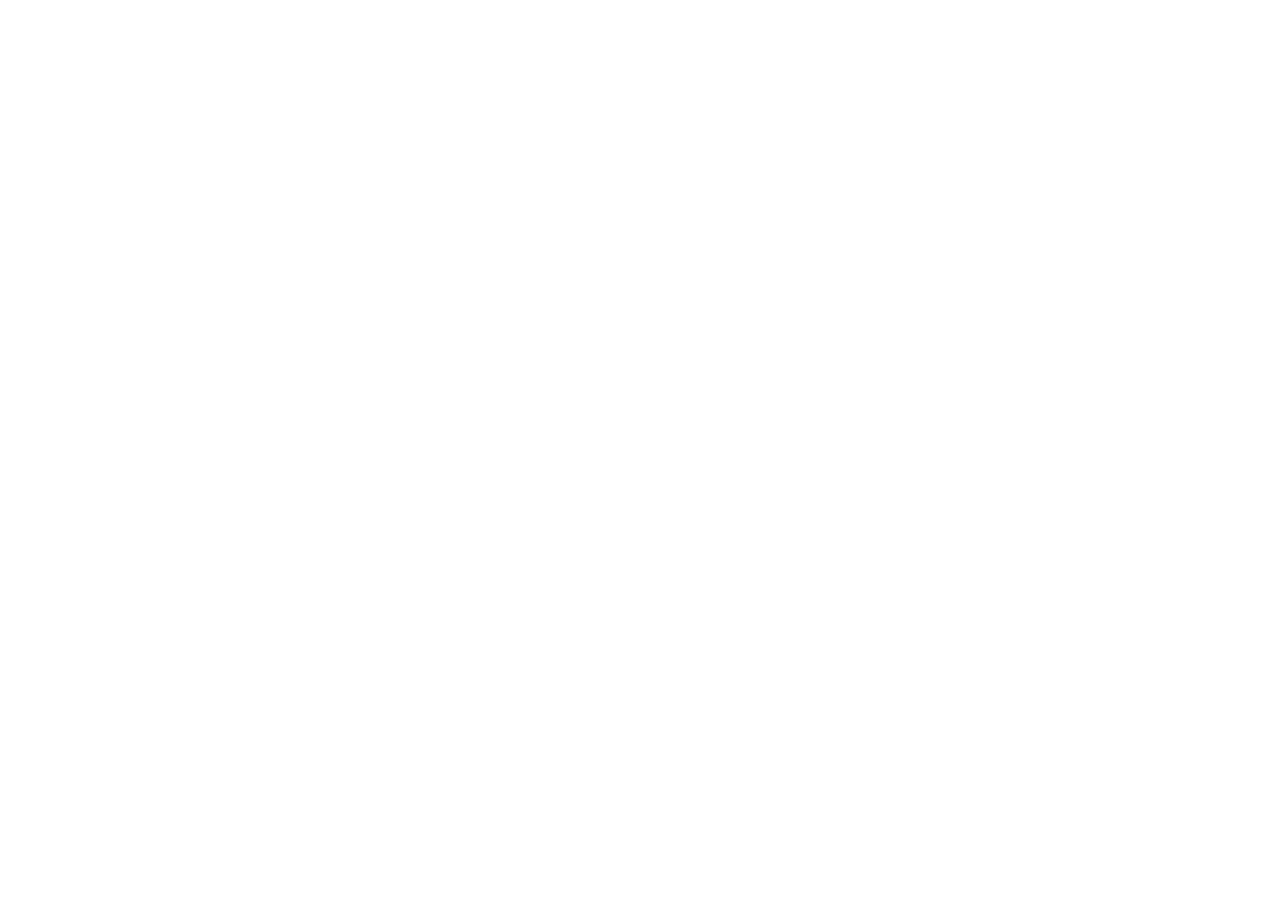
==== index.html @ 7cc50941 "HTML skeleton and Bootstrap links" ====
<!DOCTYPE html>
<html lang="en">
<head>
  <meta charset="UTF-8">
  <meta name="description" title="">
  <meta http-equiv="X-UA-Compatible" content="IE=edge">
  <meta name="viewport" content="width=device-width, initial-scale=1.0">
  <link href="https://cdn.jsdelivr.net/npm/bootstrap@5.0.0-beta2/dist/css/bootstrap.min.css" rel="stylesheet"
    integrity="sha384-BmbxuPwQa2lc/FVzBcNJ7UAyJxM6wuqIj61tLrc4wSX0szH/Ev+nYRRuWlolflfl" crossorigin="anonymous">
    <script src="https://cdn.jsdelivr.net/npm/bootstrap@5.0.0-beta2/dist/js/bootstrap.bundle.min.js"
      integrity="sha384-b5kHyXgcpbZJO/tY9Ul7kGkf1S0CWuKcCD38l8YkeH8z8QjE0GmW1gYU5S9FOnJ0" crossorigin="anonymous"></script>
  <link rel="stylesheet" href="/src/style.css">
  <title>Document</title>
</head>
<body>
  
</body>
</html>
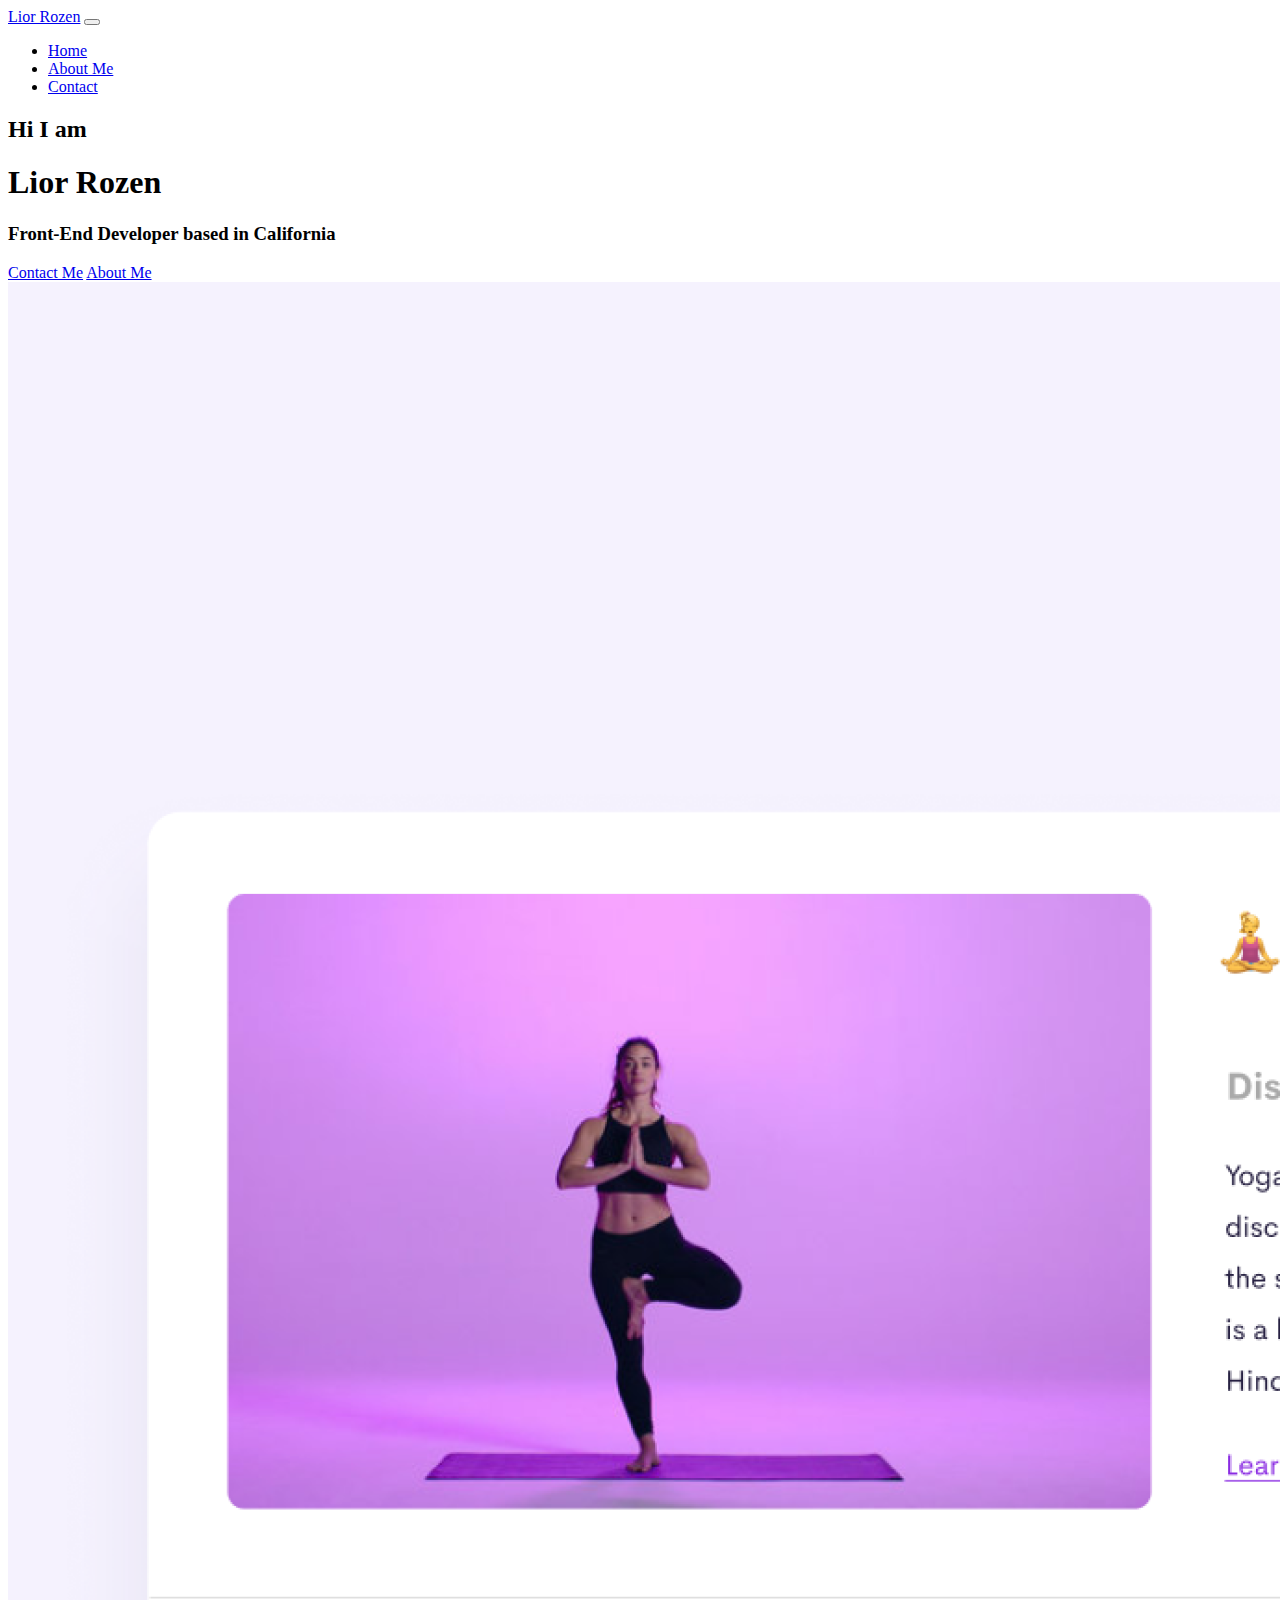
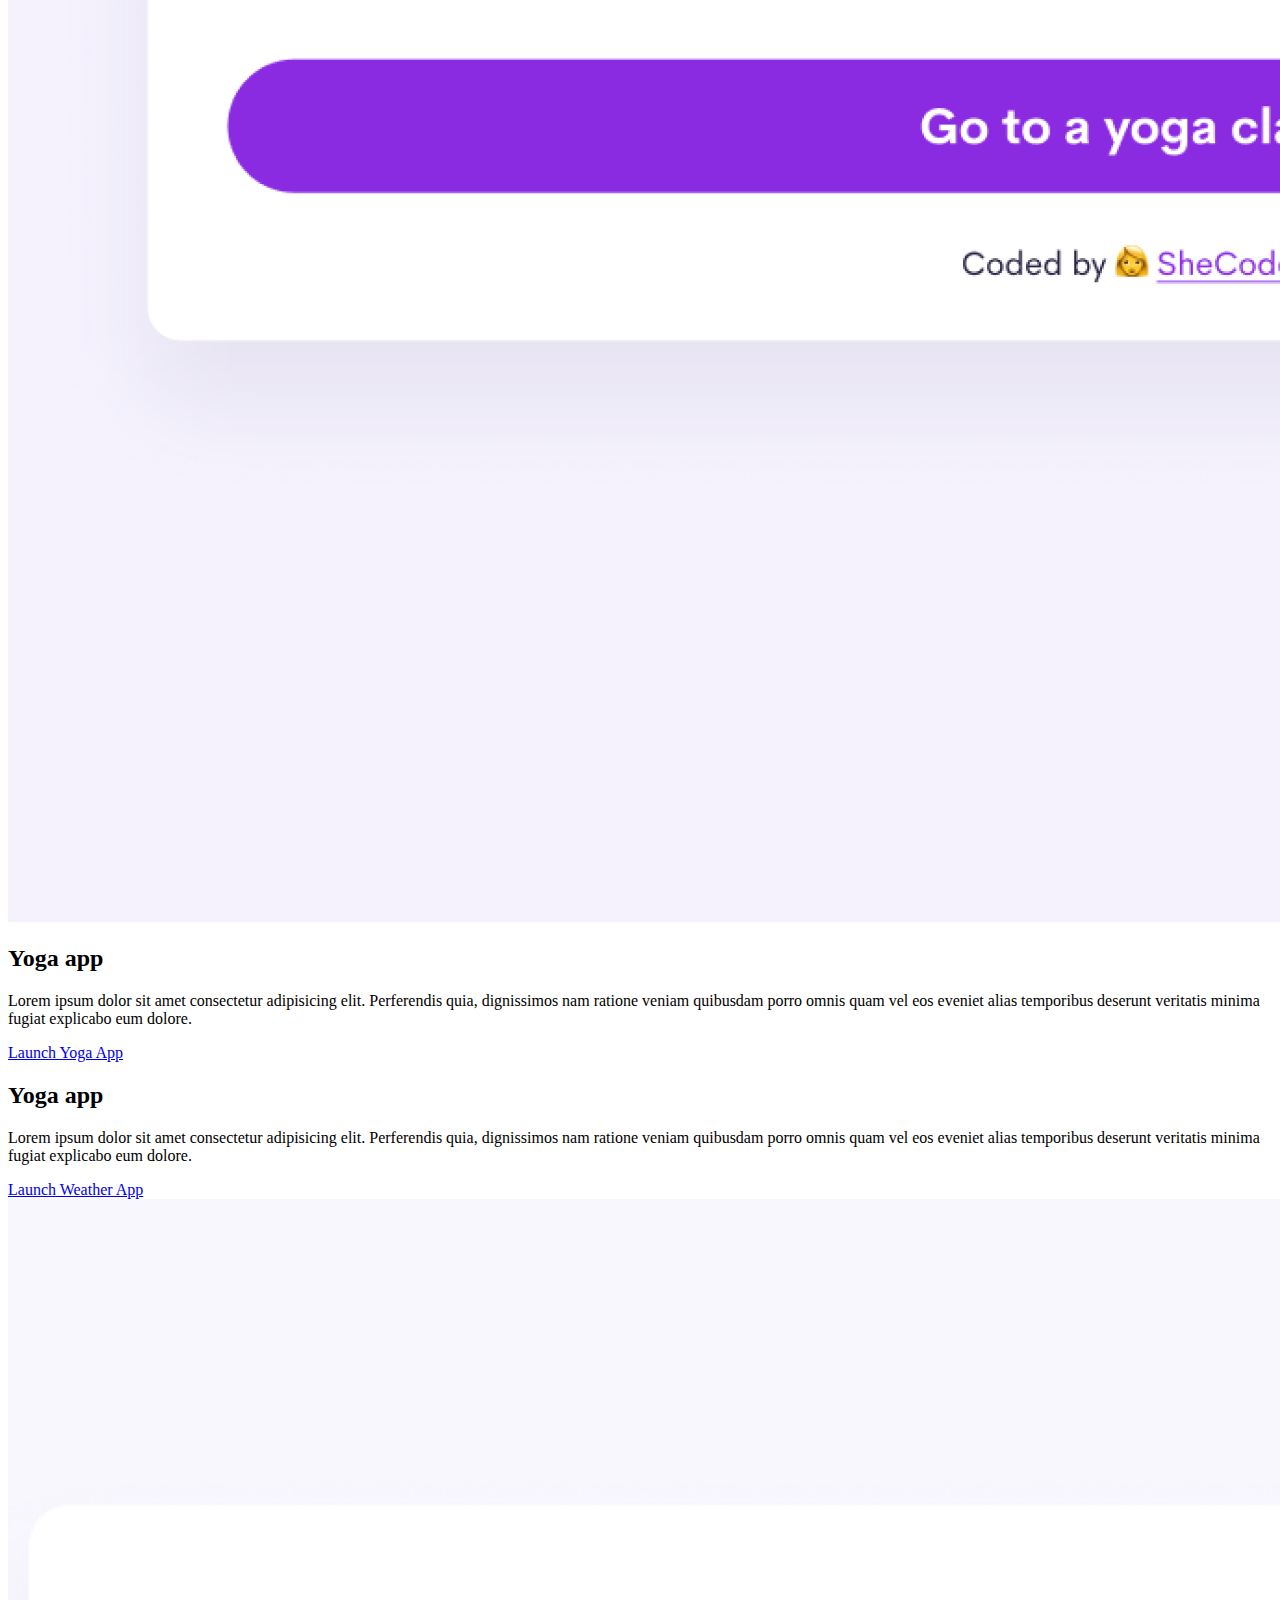
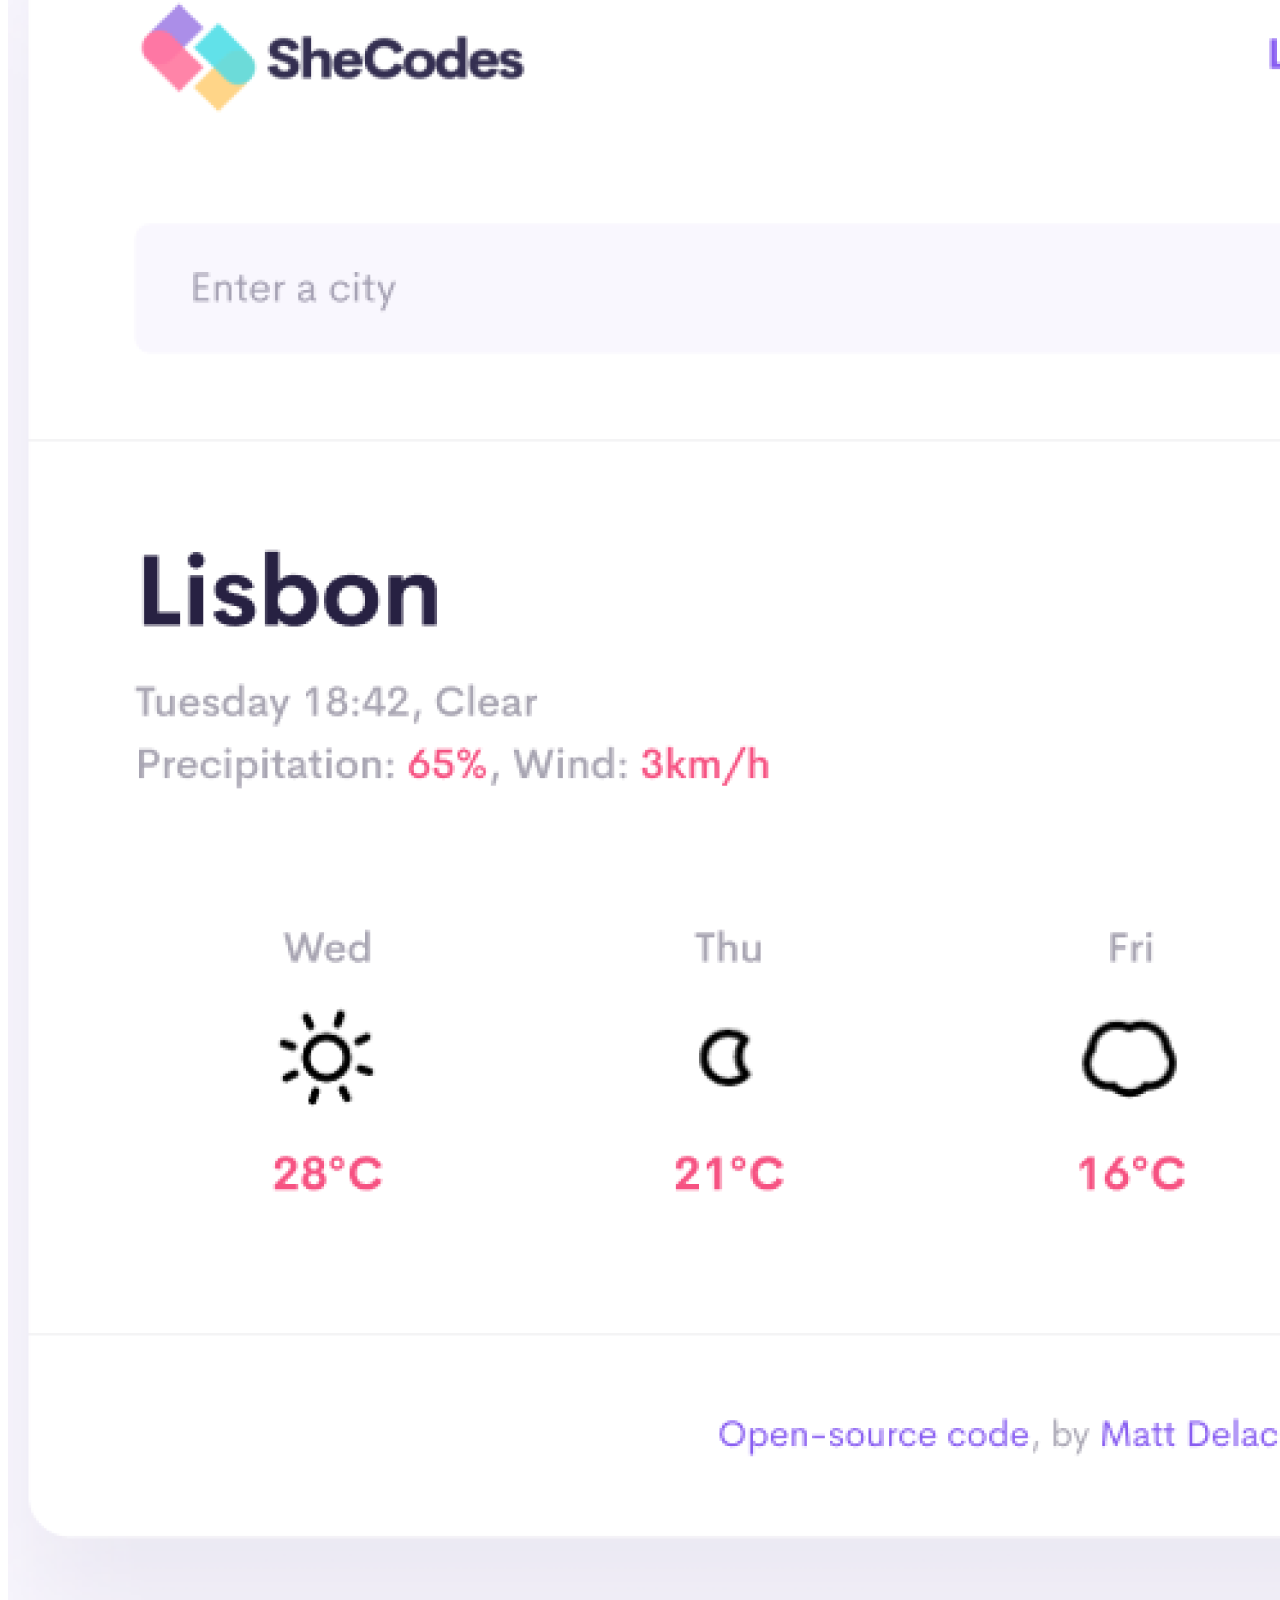
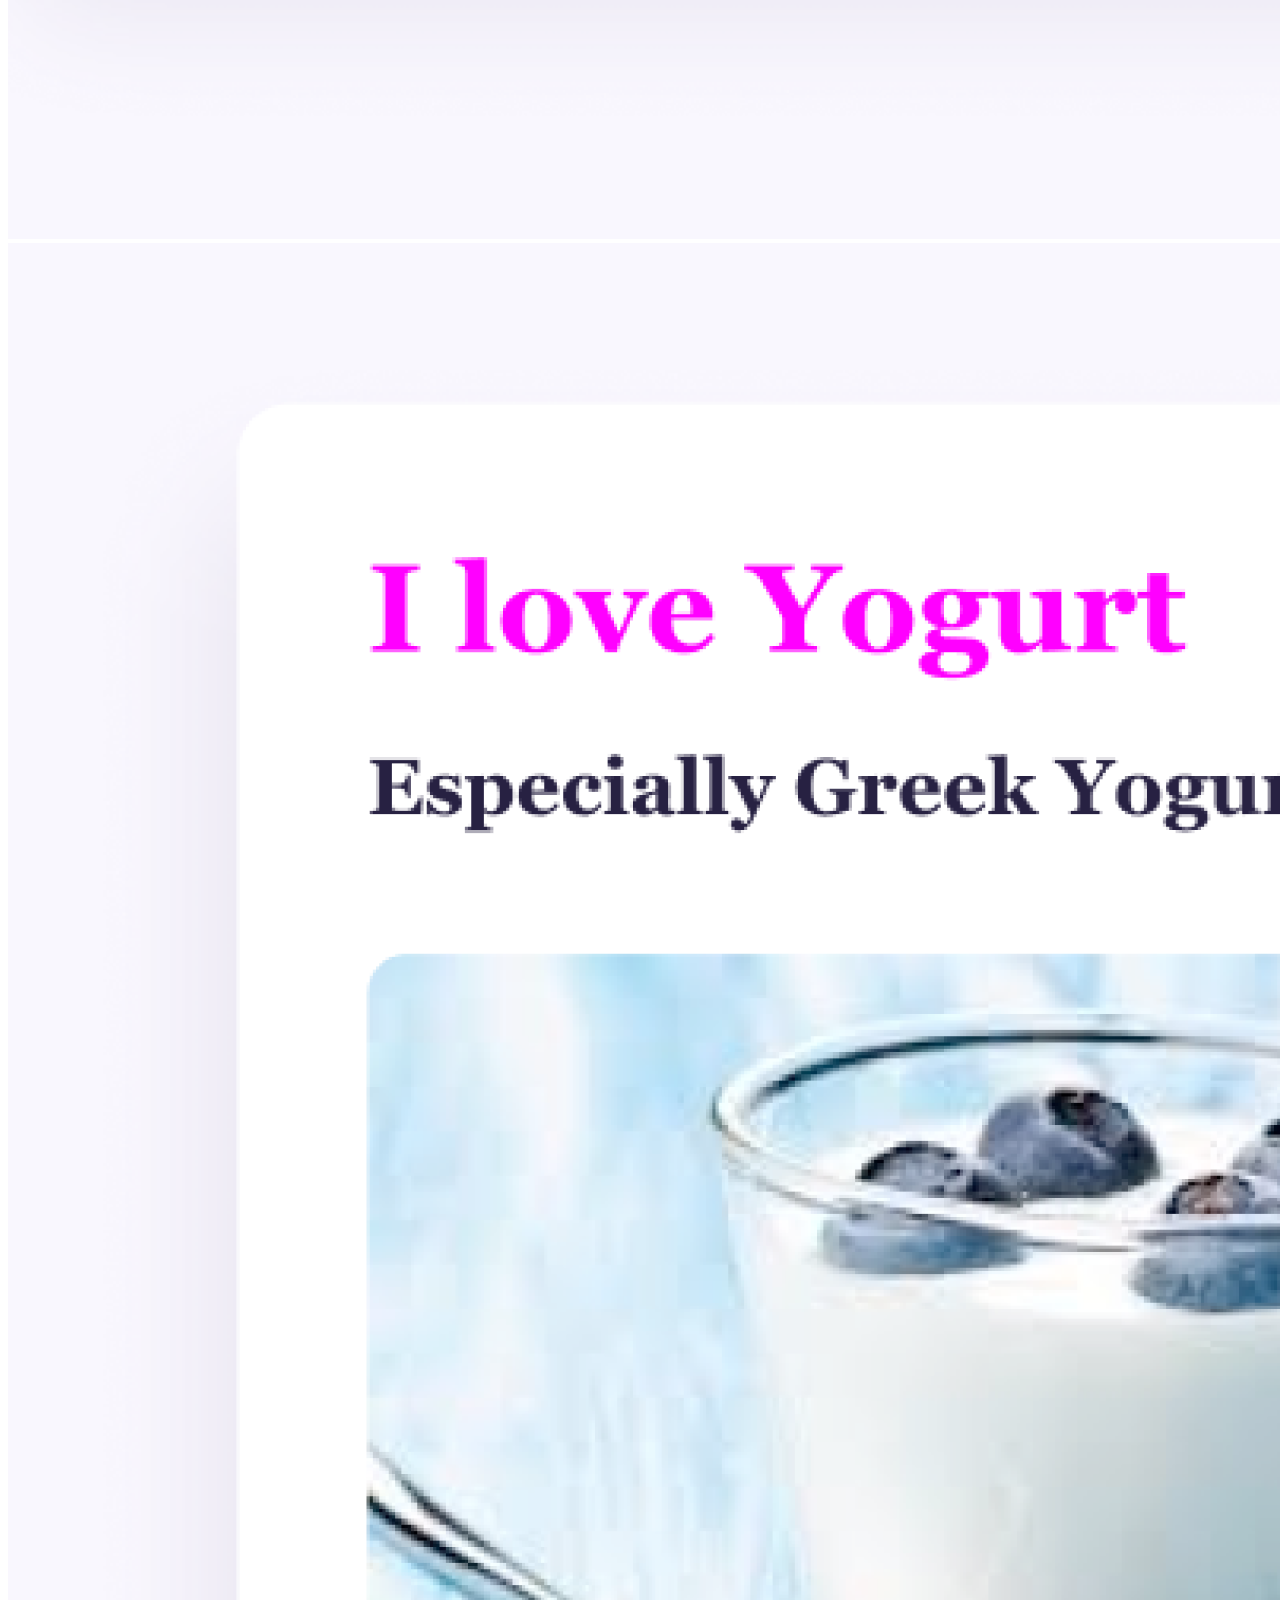
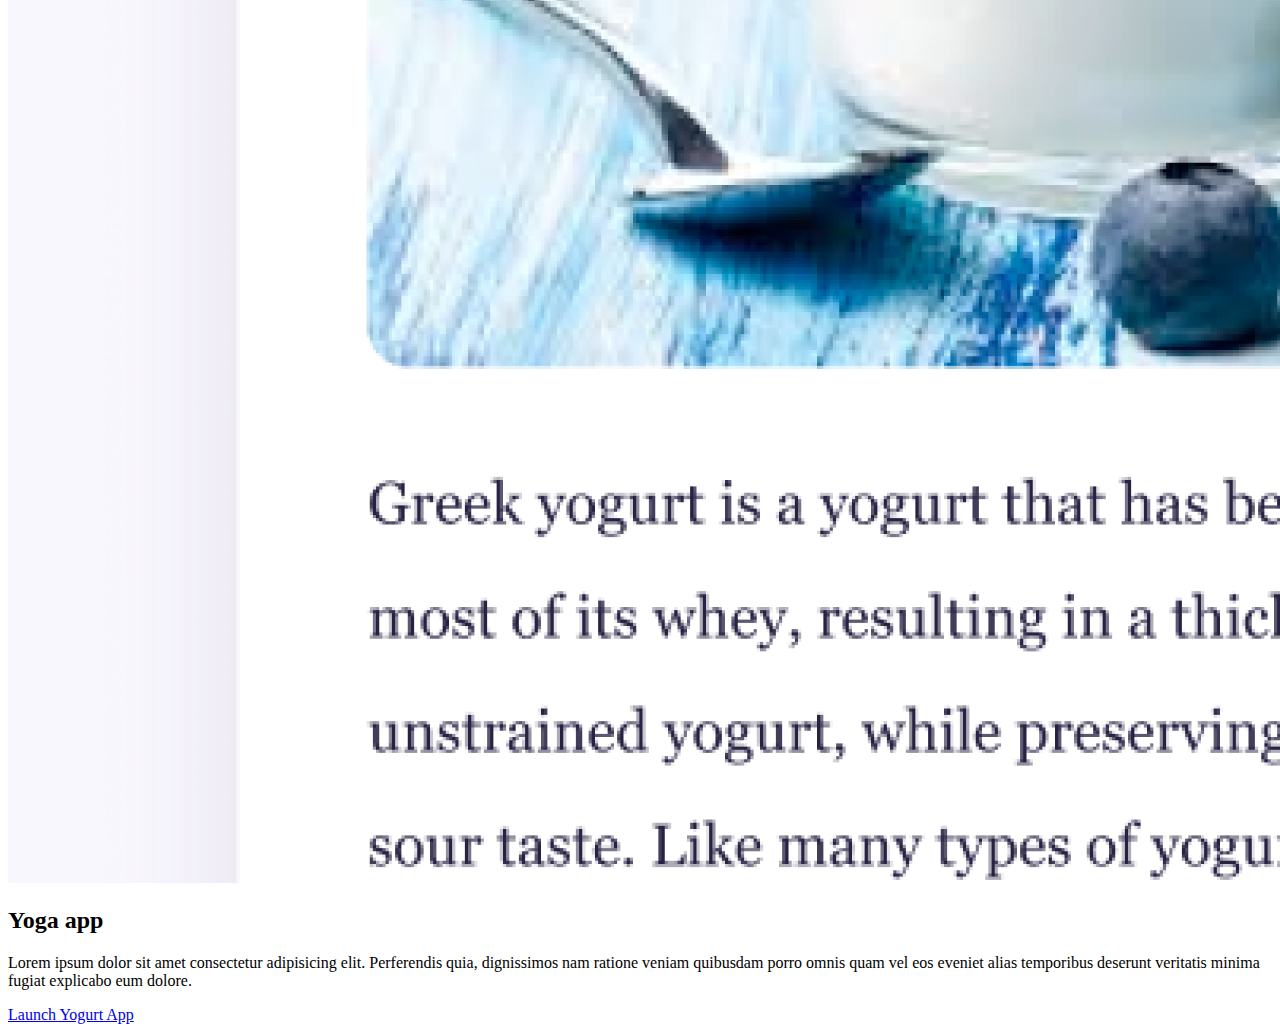
==== commit b9d25754: "Added main HTML to all pages, SEO text, navbars" ====
--- a/index.html
+++ b/index.html
@@ -10,9 +10,76 @@
     <script src="https://cdn.jsdelivr.net/npm/bootstrap@5.0.0-beta2/dist/js/bootstrap.bundle.min.js"
       integrity="sha384-b5kHyXgcpbZJO/tY9Ul7kGkf1S0CWuKcCD38l8YkeH8z8QjE0GmW1gYU5S9FOnJ0" crossorigin="anonymous"></script>
   <link rel="stylesheet" href="/src/style.css">
-  <title>Document</title>
+  <title>Front-End Developer- Home Portfolio- Lior Rozen</title>
 </head>
 <body>
-  
+  <div class="container">
+    <nav class="navbar navbar-expand-lg navbar-light bg-light fixed-top">
+      <div class="container-fluid">
+        <a class="navbar-brand" href="#">Lior Rozen</a>
+        <button class="navbar-toggler" type="button" data-bs-toggle="collapse" data-bs-target="#navbarNav"
+          aria-controls="navbarNav" aria-expanded="false" aria-label="Toggle navigation">
+          <span class="navbar-toggler-icon"></span>
+        </button>
+        <div class="collapse navbar-collapse" id="navbarNav">
+          <ul class="navbar-nav">
+            <li class="nav-item">
+              <a class="nav-link active" aria-current="page" href="/index.html" title="Home page link">Home</a>
+            </li>
+            <li class="nav-item">
+              <a class="nav-link" href="/about.html" title="About Page link">About Me</a>
+            </li>
+            <li class="nav-item">
+              <a class="nav-link" href="/about.html#contact-info" title="Contact- Email">Contact</a>
+            </li>
+          </ul>
+        </div>
+      </div>
+    </nav>
+  </div>
+    <div class="headings text-center">
+    <h2>Hi I am</h2>
+    <h1>Lior Rozen</h1>
+    <h3>Front-End Developer based in California</h3>
+    </div>
+    <div class="links d-flex justify-content-evenly">
+    <a href="/about.html">Contact Me</a>
+    <a href="/about.html">About Me</a>
+    </div>
+  </div>
+  <div class="container">
+    <div class="row mt-5">
+      <div class="col-sm-6">
+        <img src="/images/yoga.png" alt="Yoga Project Photo" class="img-fluid">
+      </div>
+      <div class="col-sm-6">
+        <h2>Yoga app</h2>
+        <p>Lorem ipsum dolor sit amet consectetur adipisicing elit. Perferendis quia, dignissimos nam ratione veniam quibusdam
+        porro omnis quam vel eos eveniet alias temporibus deserunt veritatis minima fugiat explicabo eum dolore.</p>
+        <a href="#" title="Yoga App Link">Launch Yoga App</a>
+      </div>
+        <div class="row mt-5">
+          <div class="col-sm-6">
+            <h2>Yoga app</h2>
+            <p>Lorem ipsum dolor sit amet consectetur adipisicing elit. Perferendis quia, dignissimos nam ratione veniam
+              quibusdam
+              porro omnis quam vel eos eveniet alias temporibus deserunt veritatis minima fugiat explicabo eum dolore.</p>
+            <a href="#" title="Weather App Link">Launch Weather App</a>
+          </div>
+            <div class="col-sm-6">
+              <img src="/images/weather.png" alt="Weather Project Photo" class="img-fluid">
+            </div>
+    </div>
+    <div class="row mt-5">
+      <div class="col-sm-6">
+        <img src="/images/yogurt.png" alt="Yogurt Project Photo" class="img-fluid">
+      </div>
+      <div class="col-sm-6">
+        <h2>Yoga app</h2>
+        <p>Lorem ipsum dolor sit amet consectetur adipisicing elit. Perferendis quia, dignissimos nam ratione veniam
+          quibusdam
+          porro omnis quam vel eos eveniet alias temporibus deserunt veritatis minima fugiat explicabo eum dolore.</p>
+        <a href="#" title="Yogurt App Link">Launch Yogurt App</a>
+      </div>
 </body>
 </html>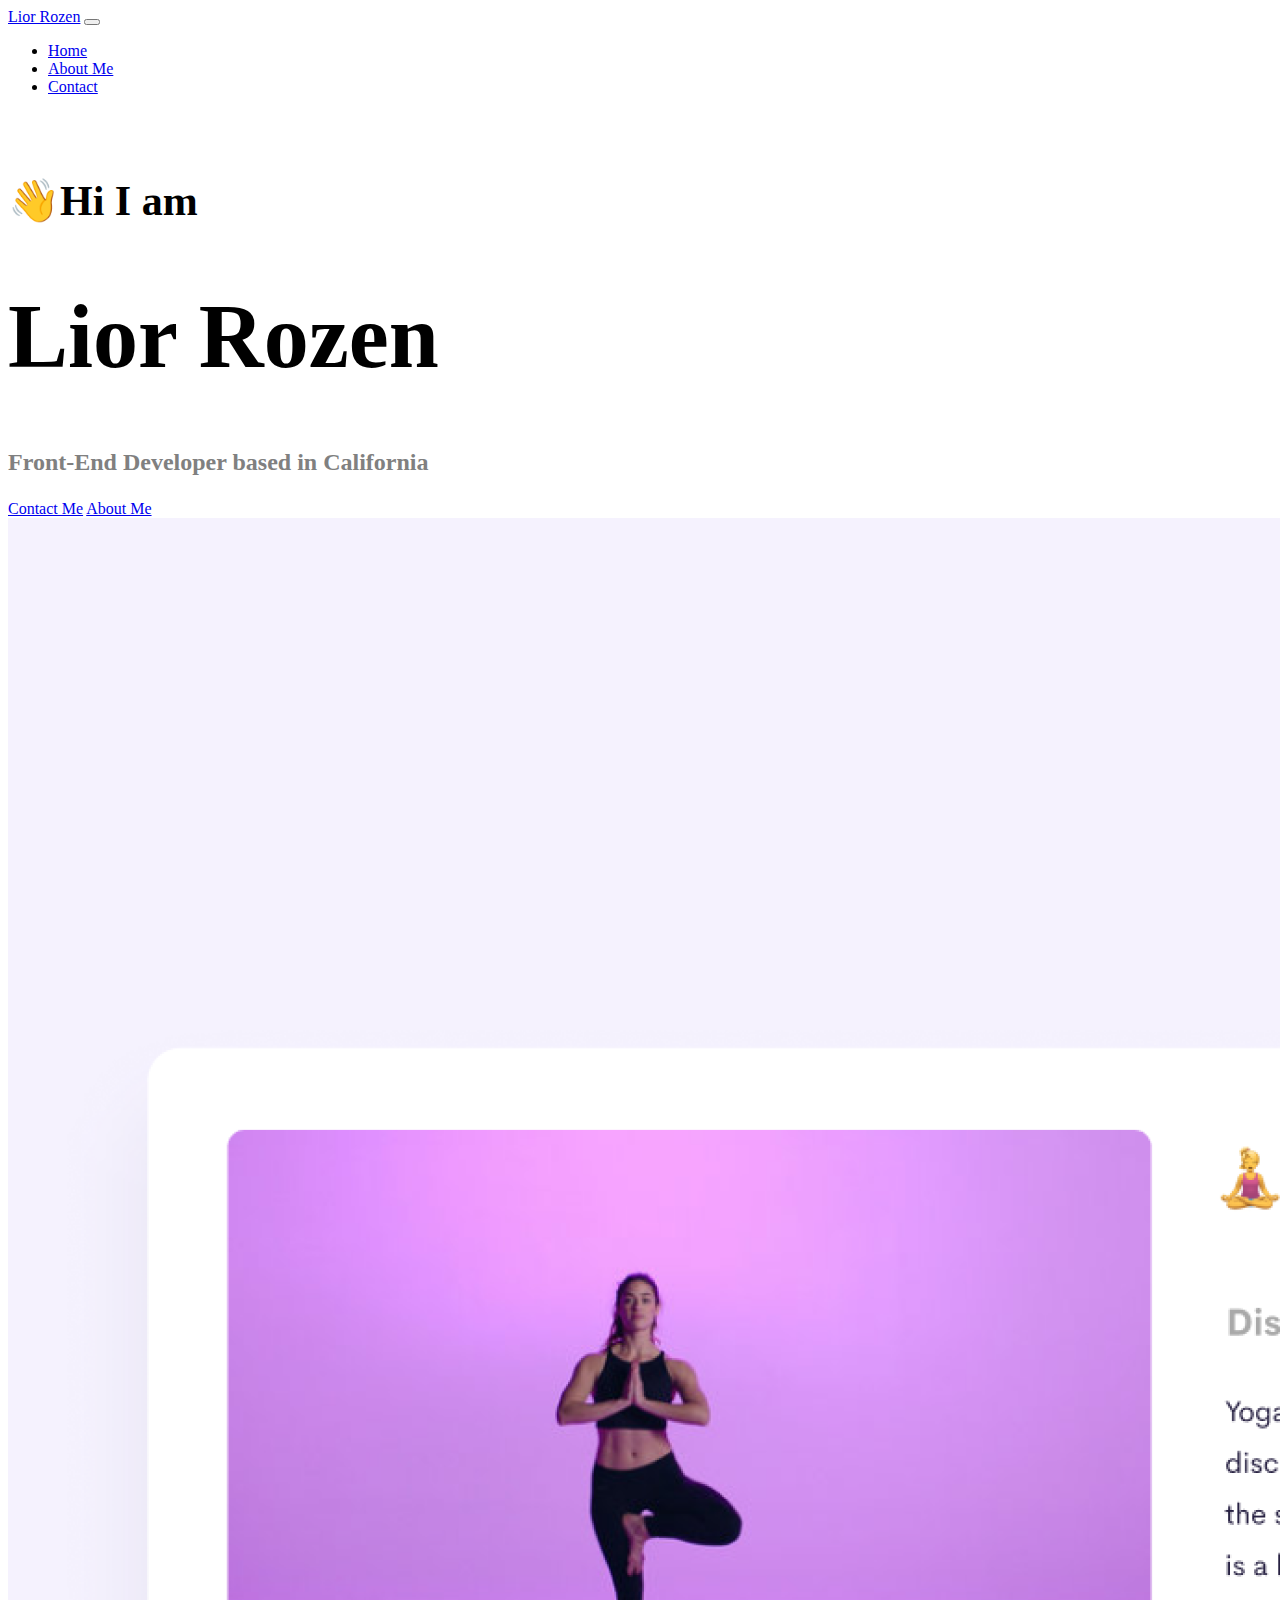
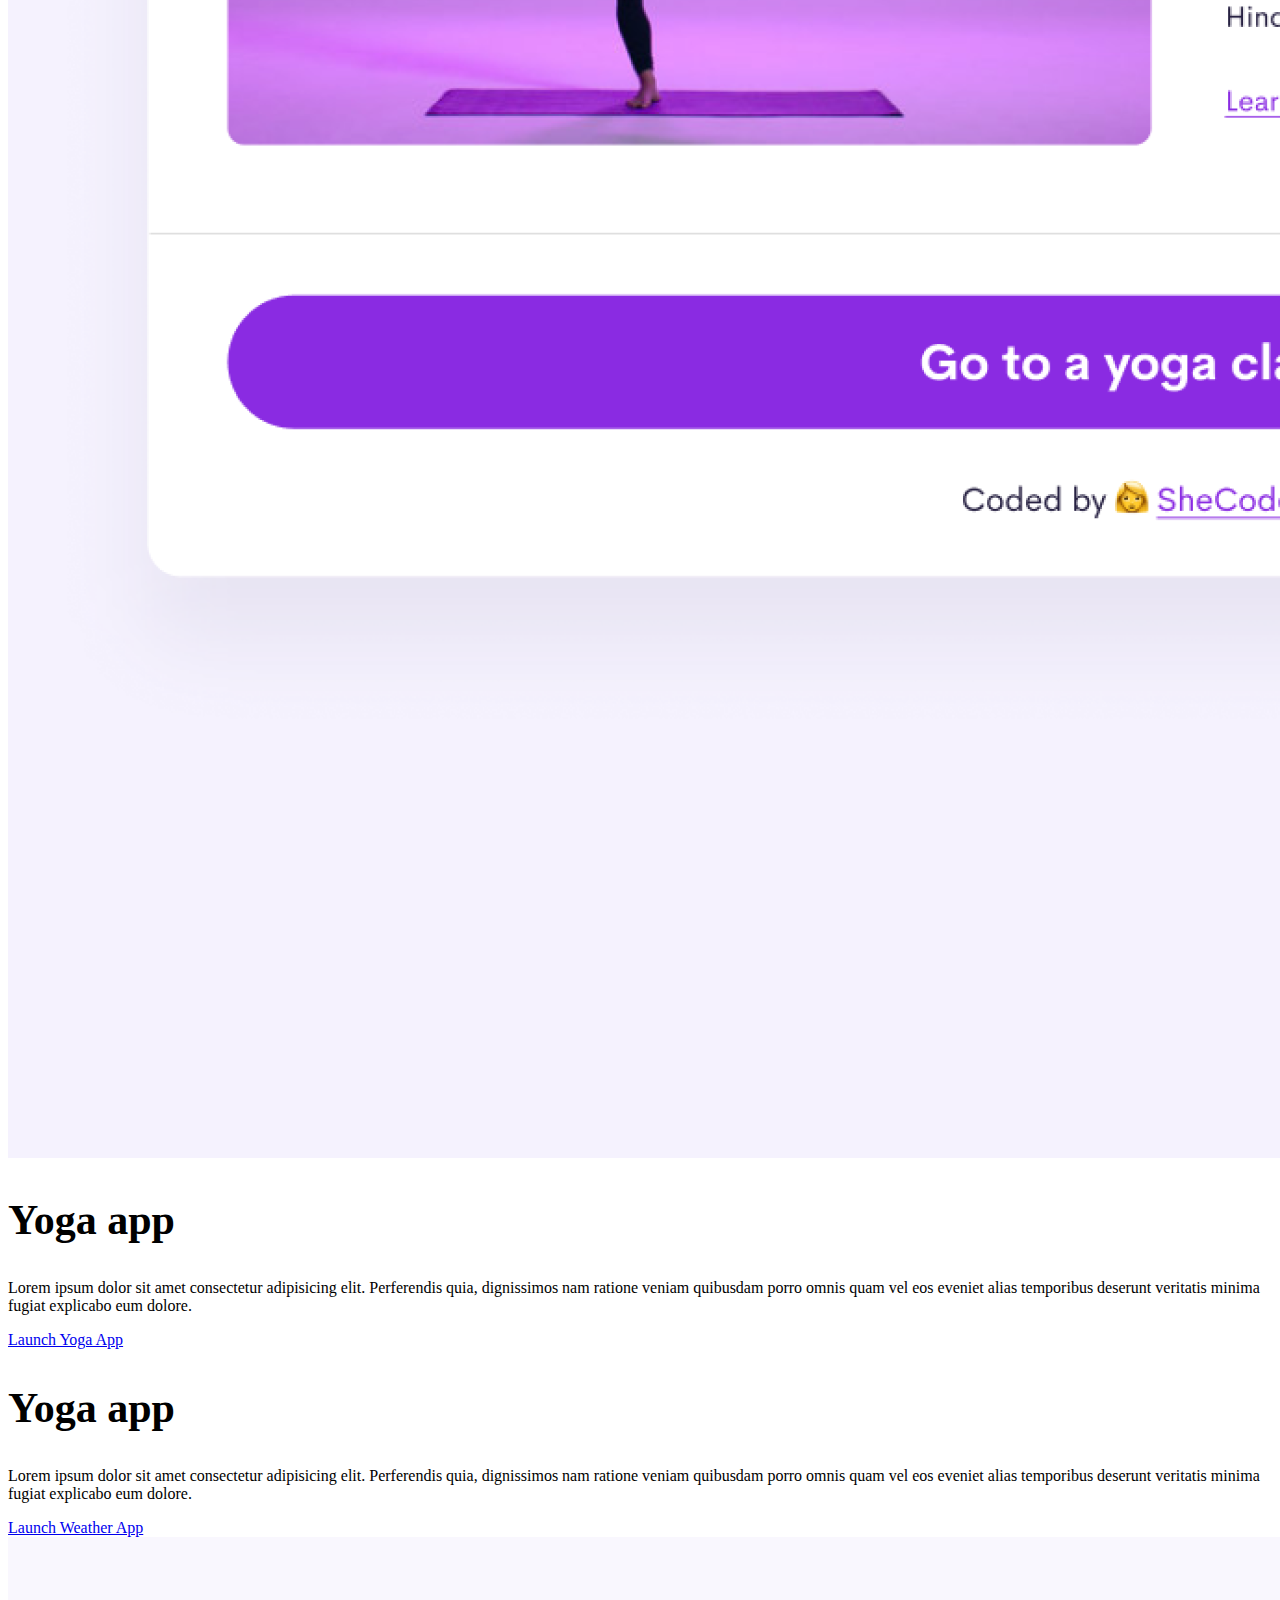
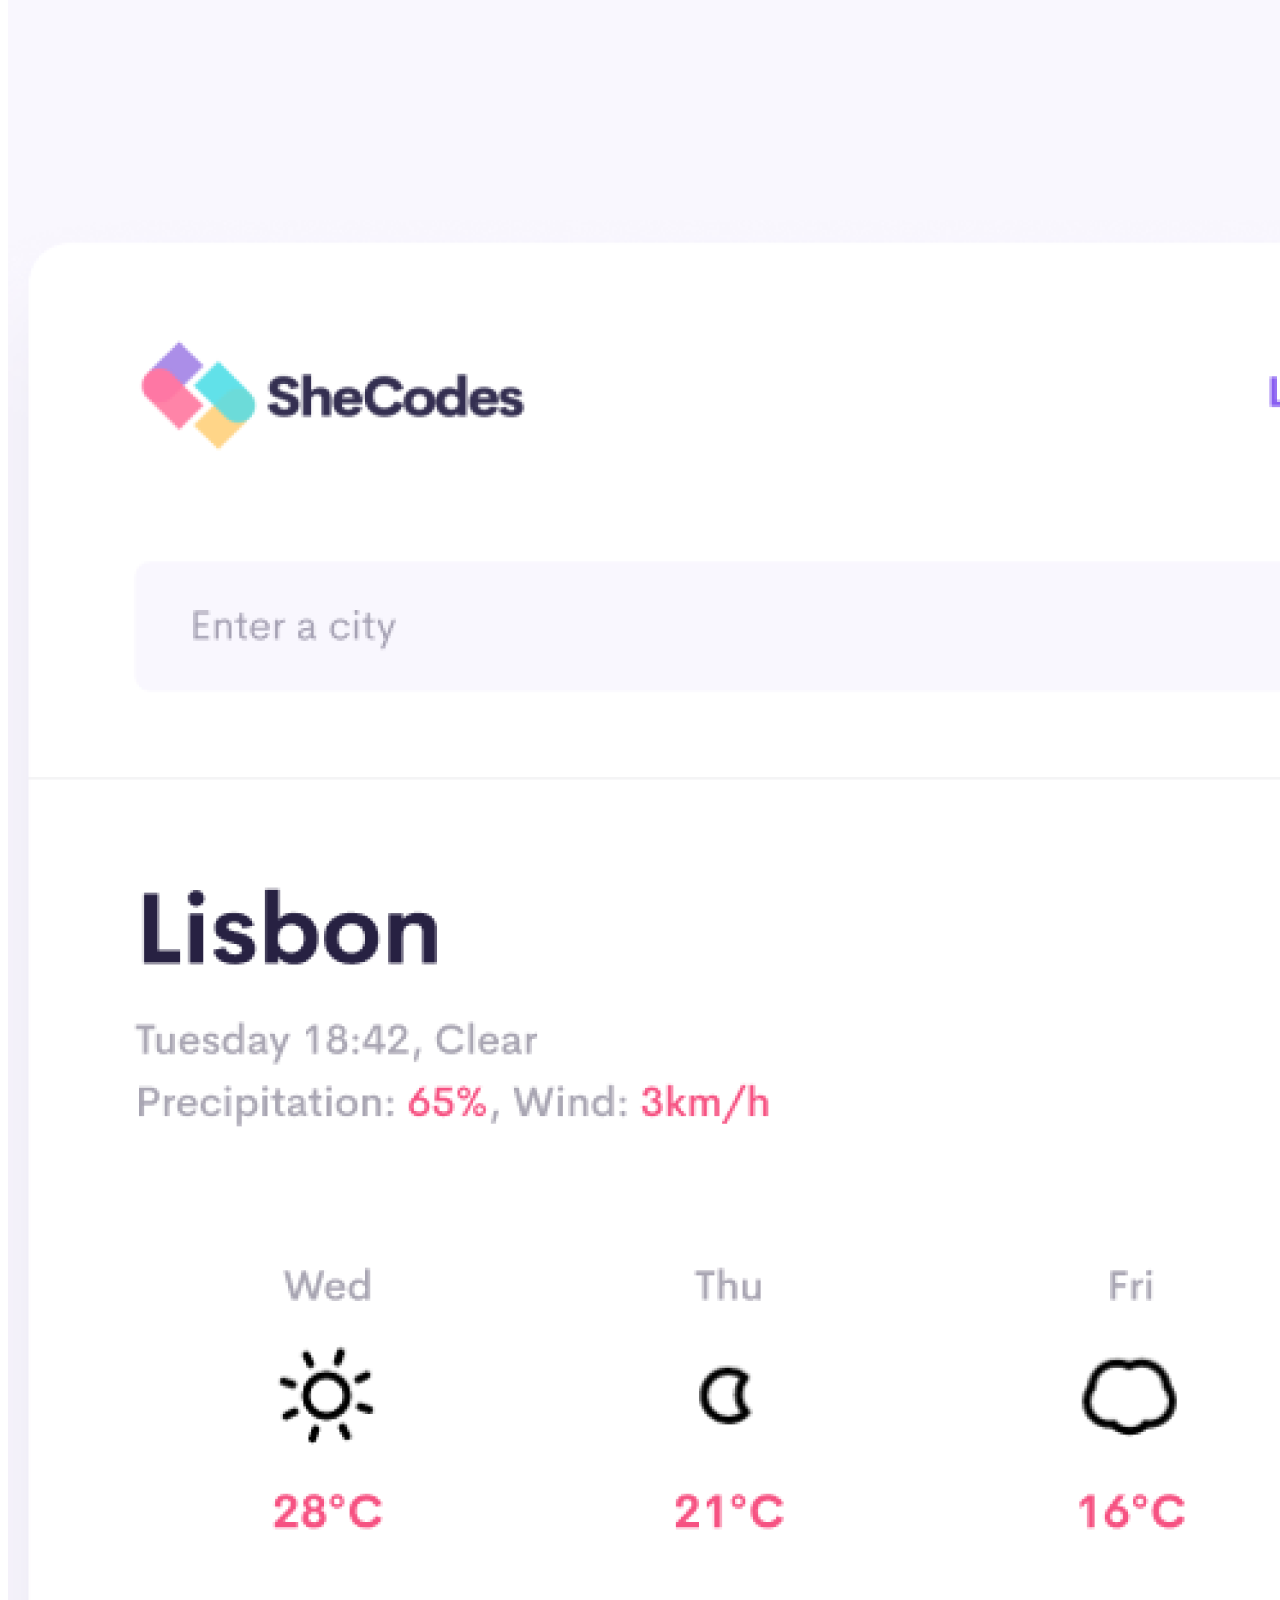
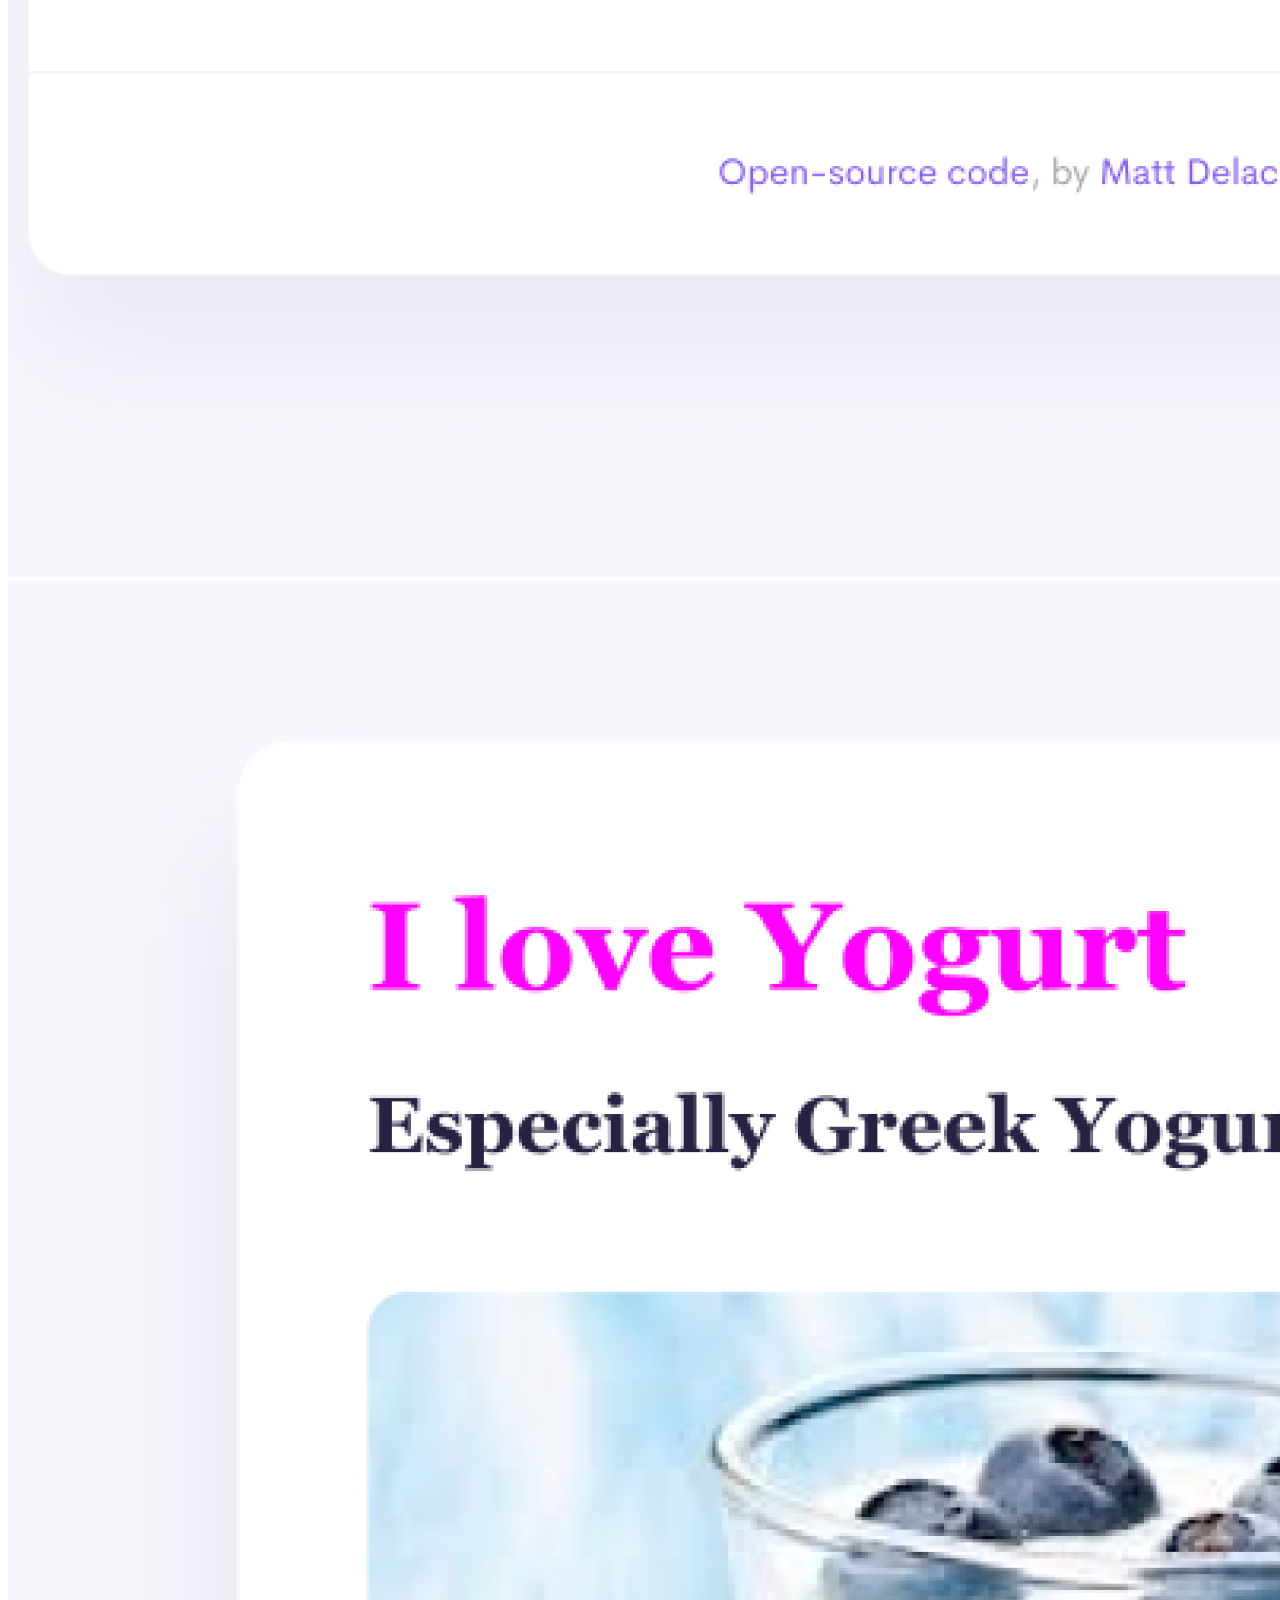
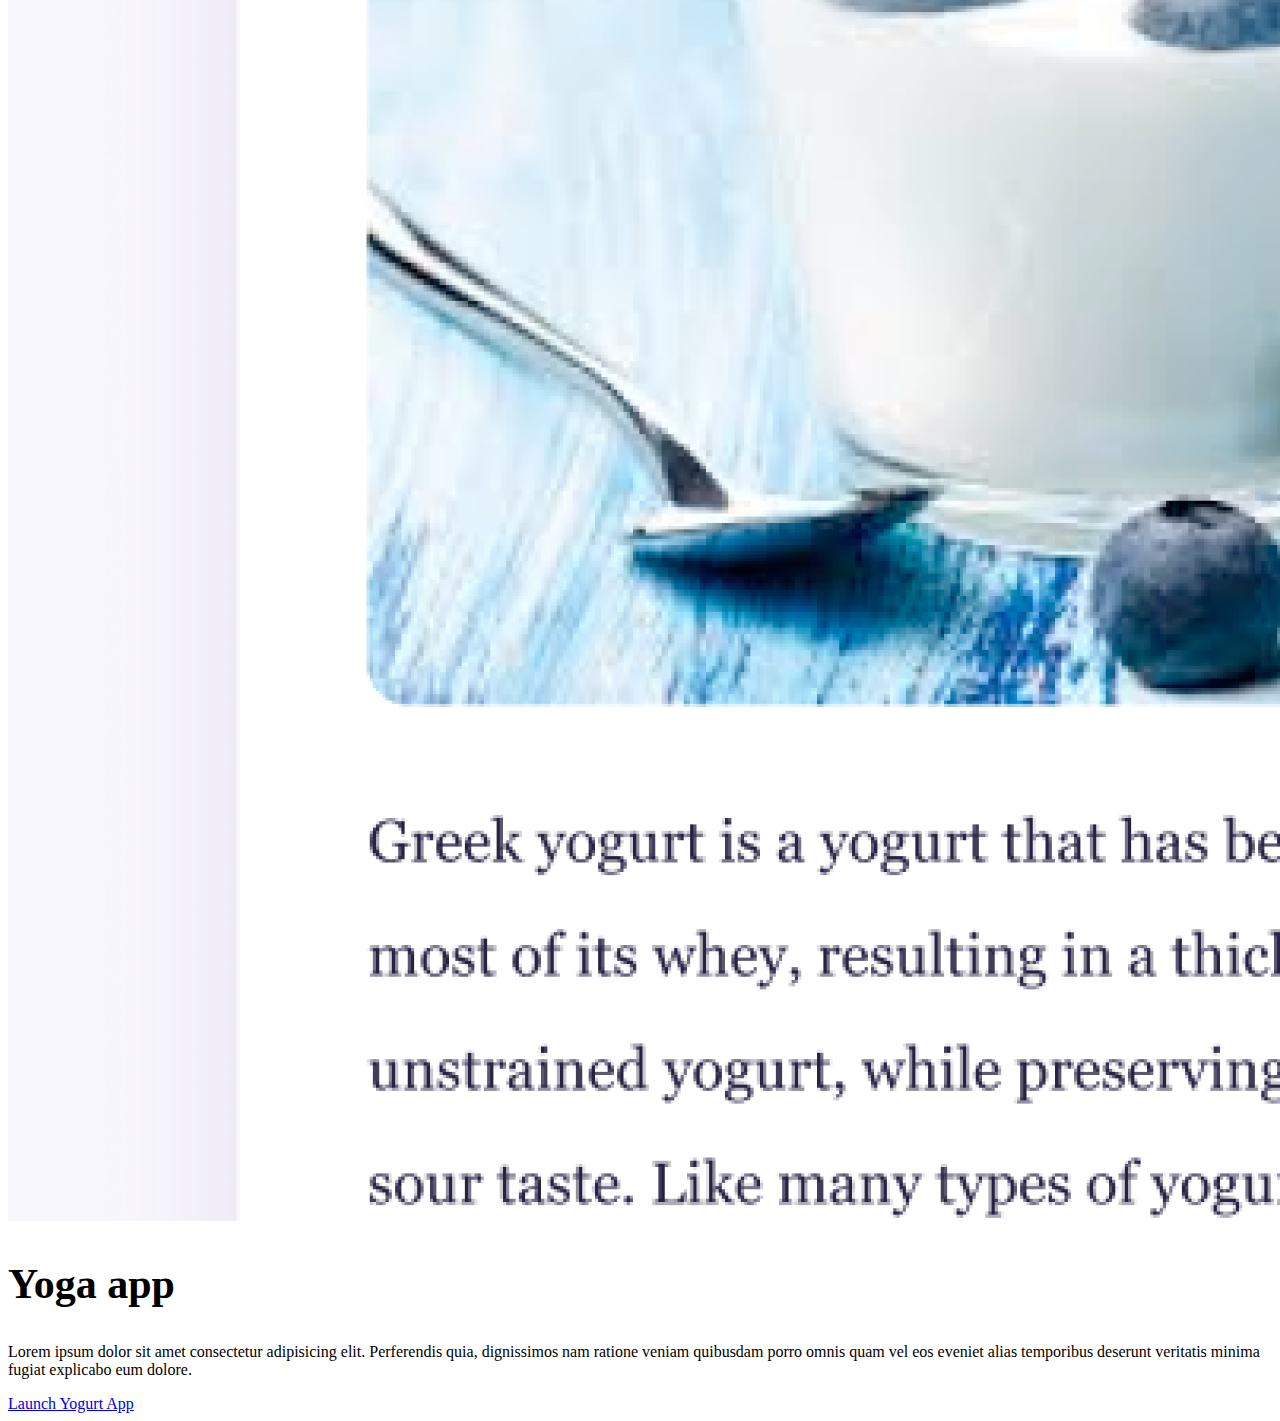
==== commit 14090622: "About Page CSS" ====
--- a/index.html
+++ b/index.html
@@ -37,8 +37,8 @@
       </div>
     </nav>
   </div>
-    <div class="headings text-center">
-    <h2>Hi I am</h2>
+    <div class="home-headings text-center">
+    <h2> 👋Hi I am</h2>
     <h1>Lior Rozen</h1>
     <h3>Front-End Developer based in California</h3>
     </div>
--- a/src/style.css
+++ b/src/style.css
@@ -0,0 +1,20 @@
+.home-headings, .about-headings {
+  margin-top: 80px;
+}
+
+h1{
+  font-size: 90px;
+}
+
+h2{
+  font-size: 42px;
+}
+
+h3{
+  font-size: 24px;
+  color:grey;
+}
+
+.about-paragraph{
+  font-size: 18px;
+}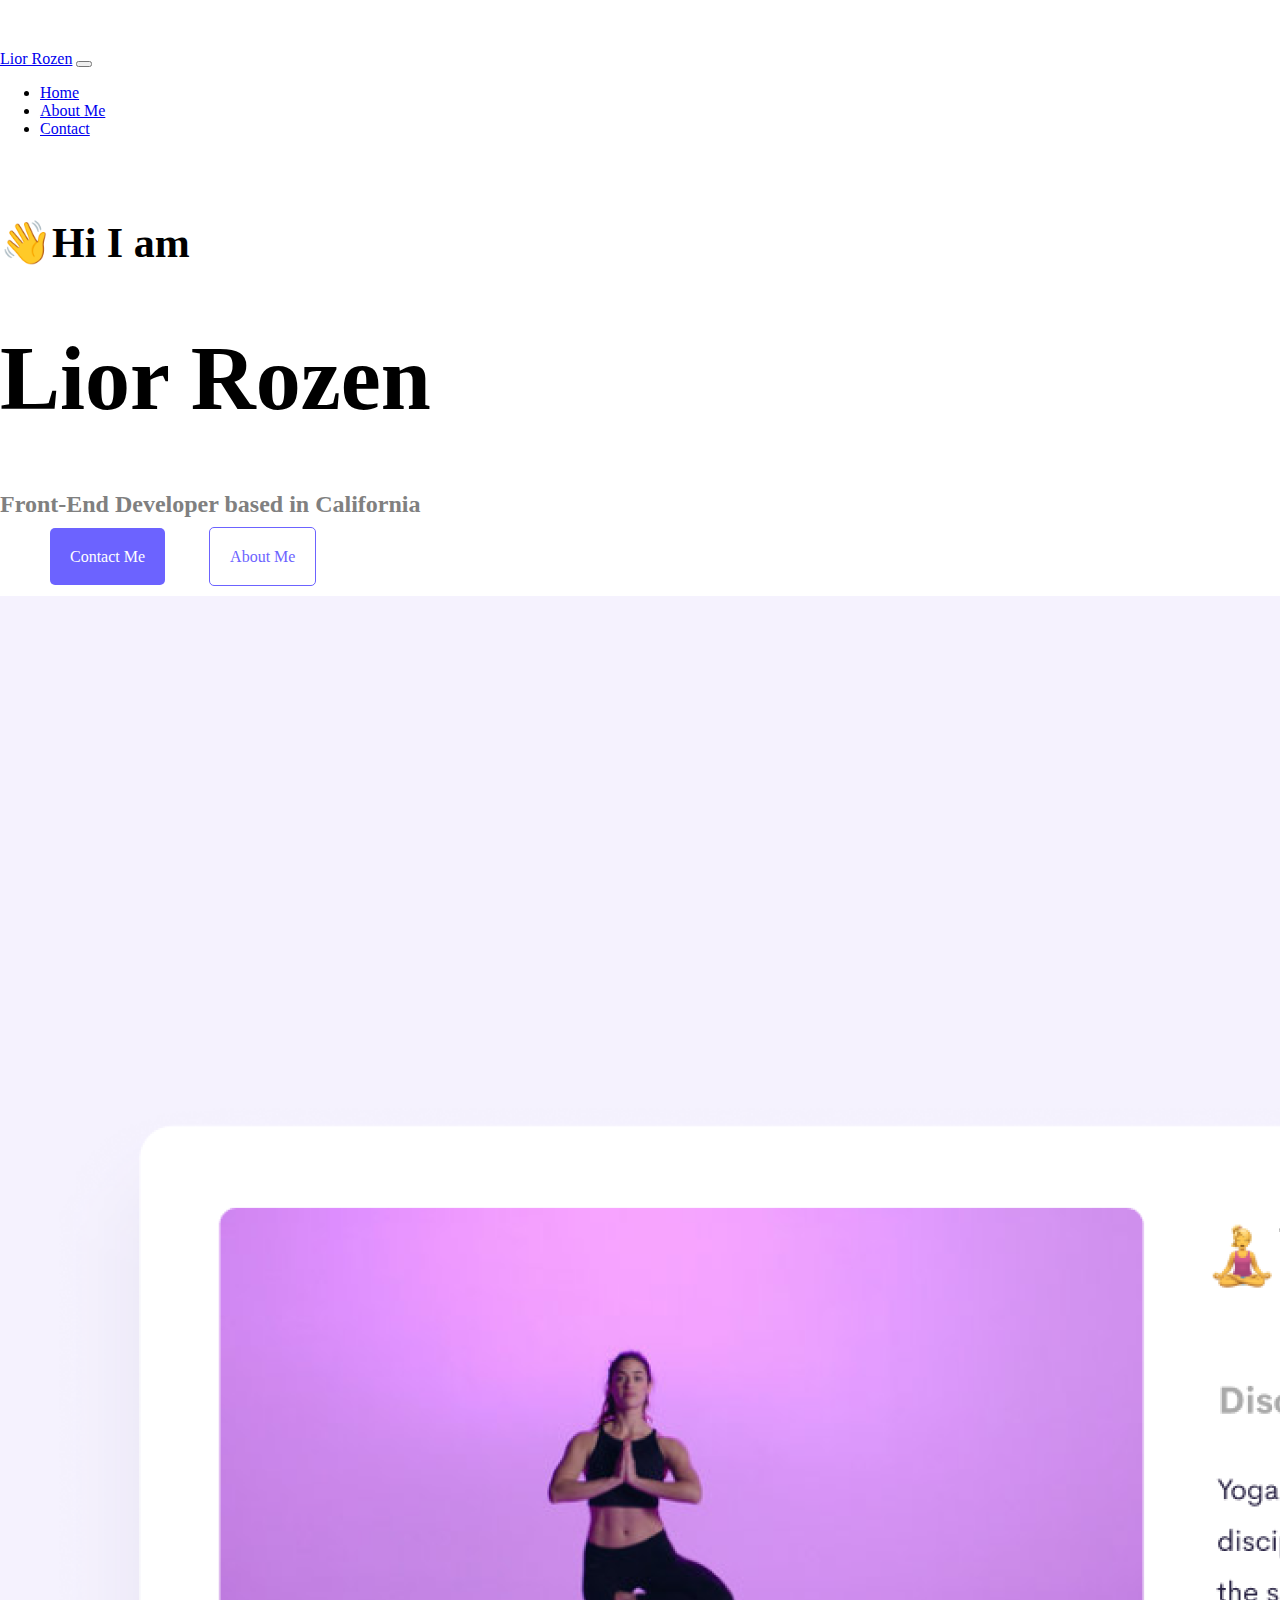
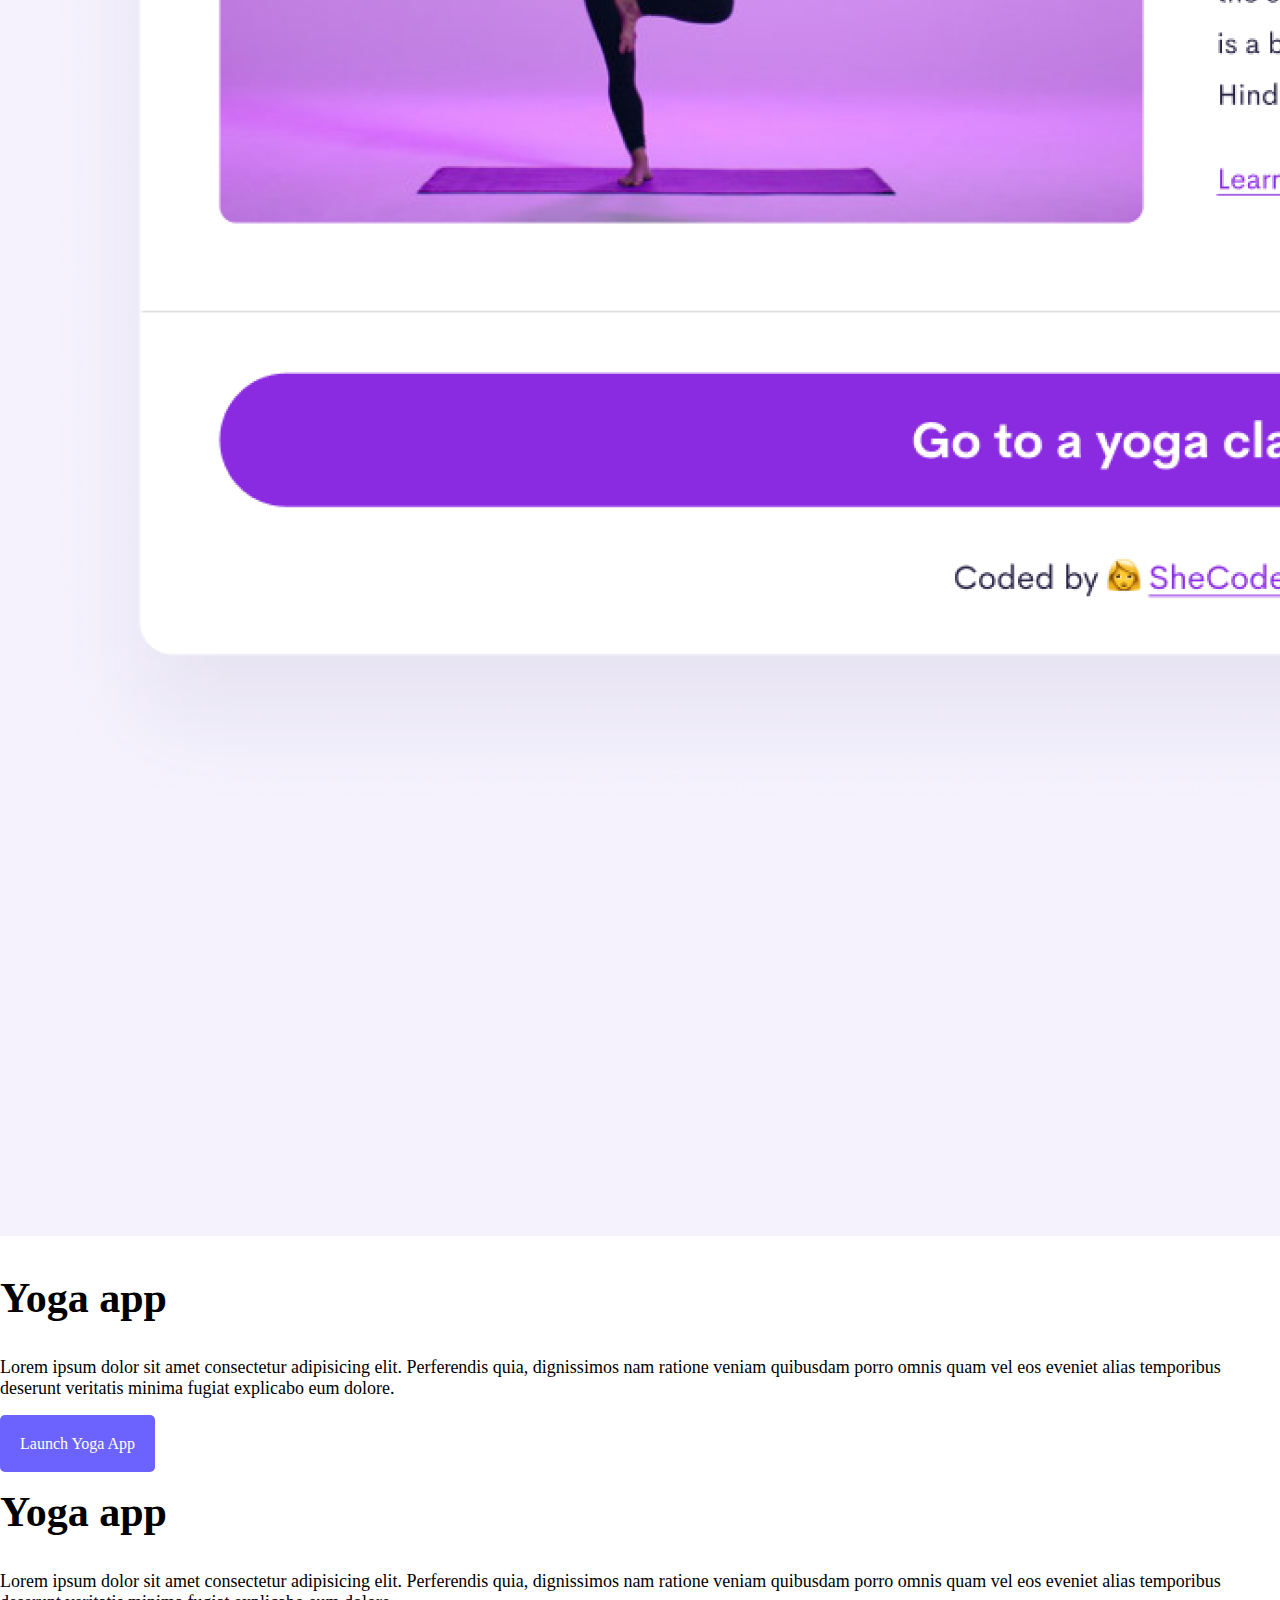
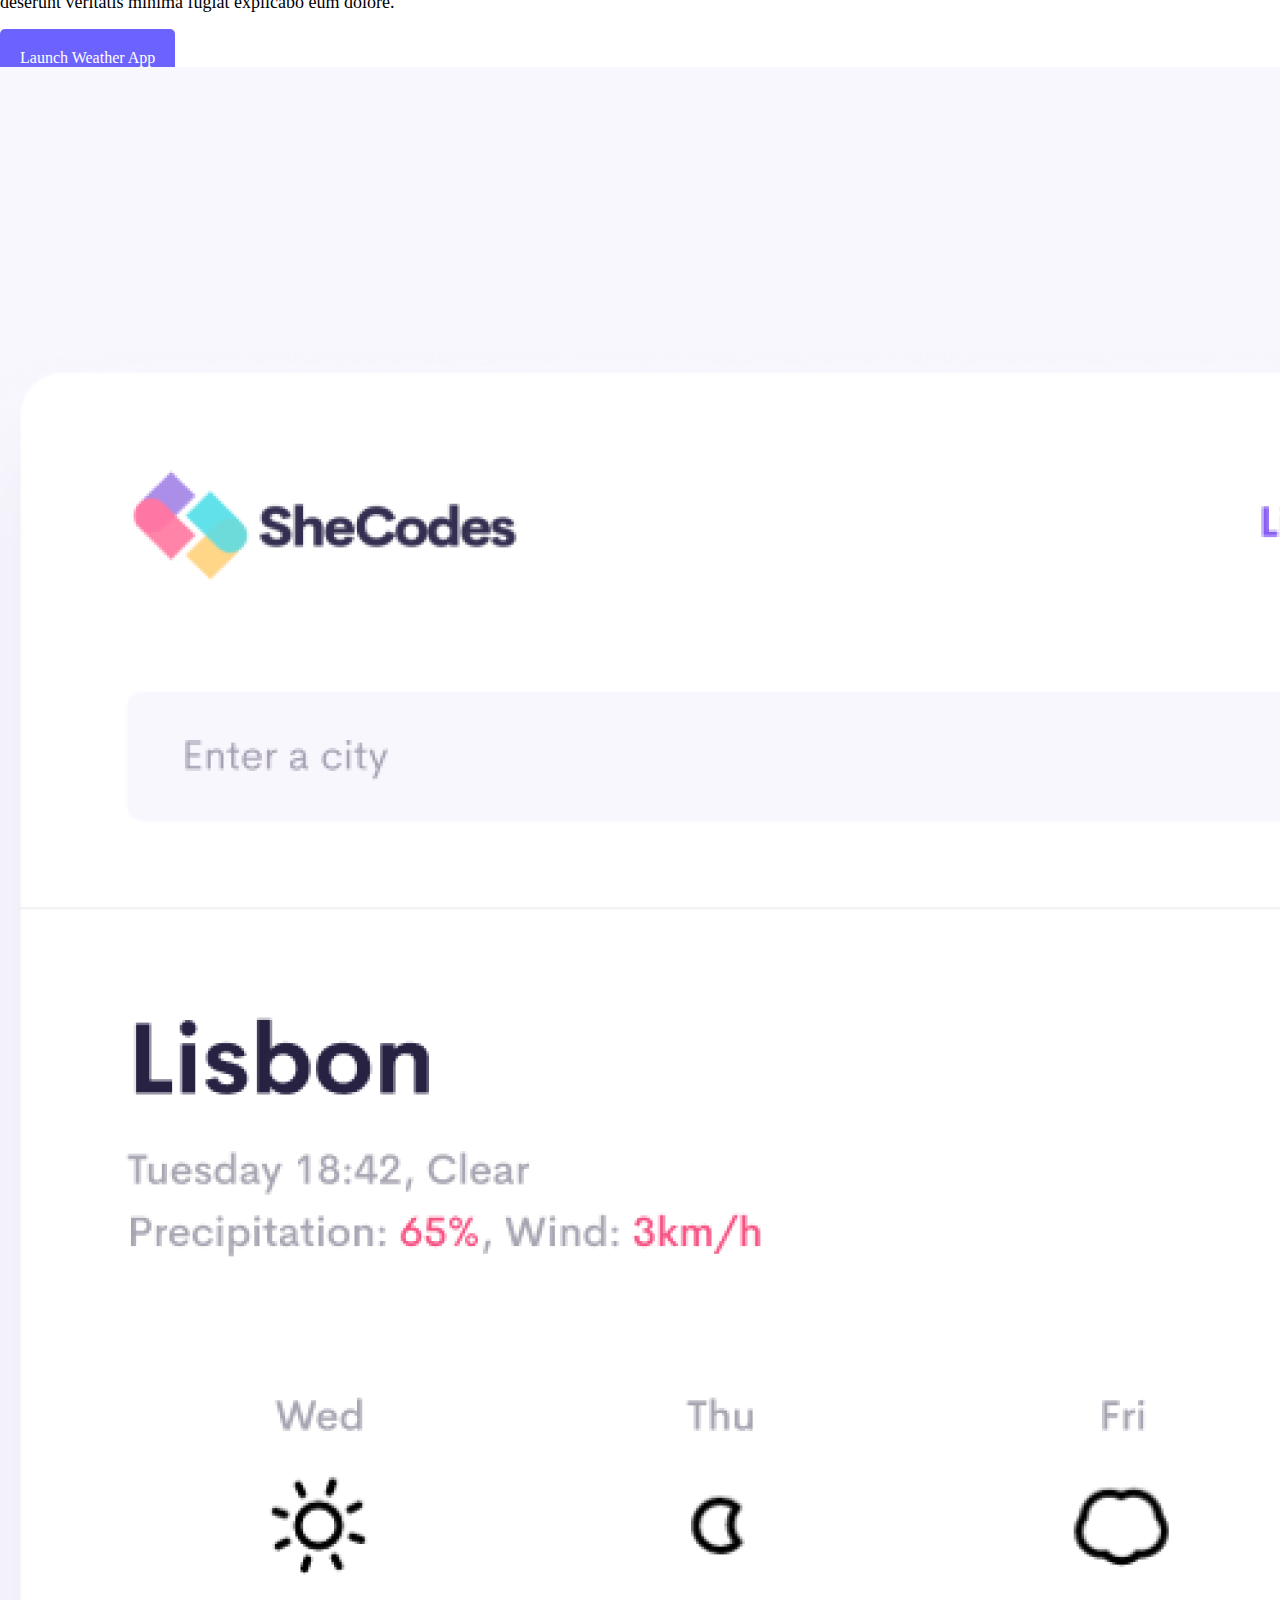
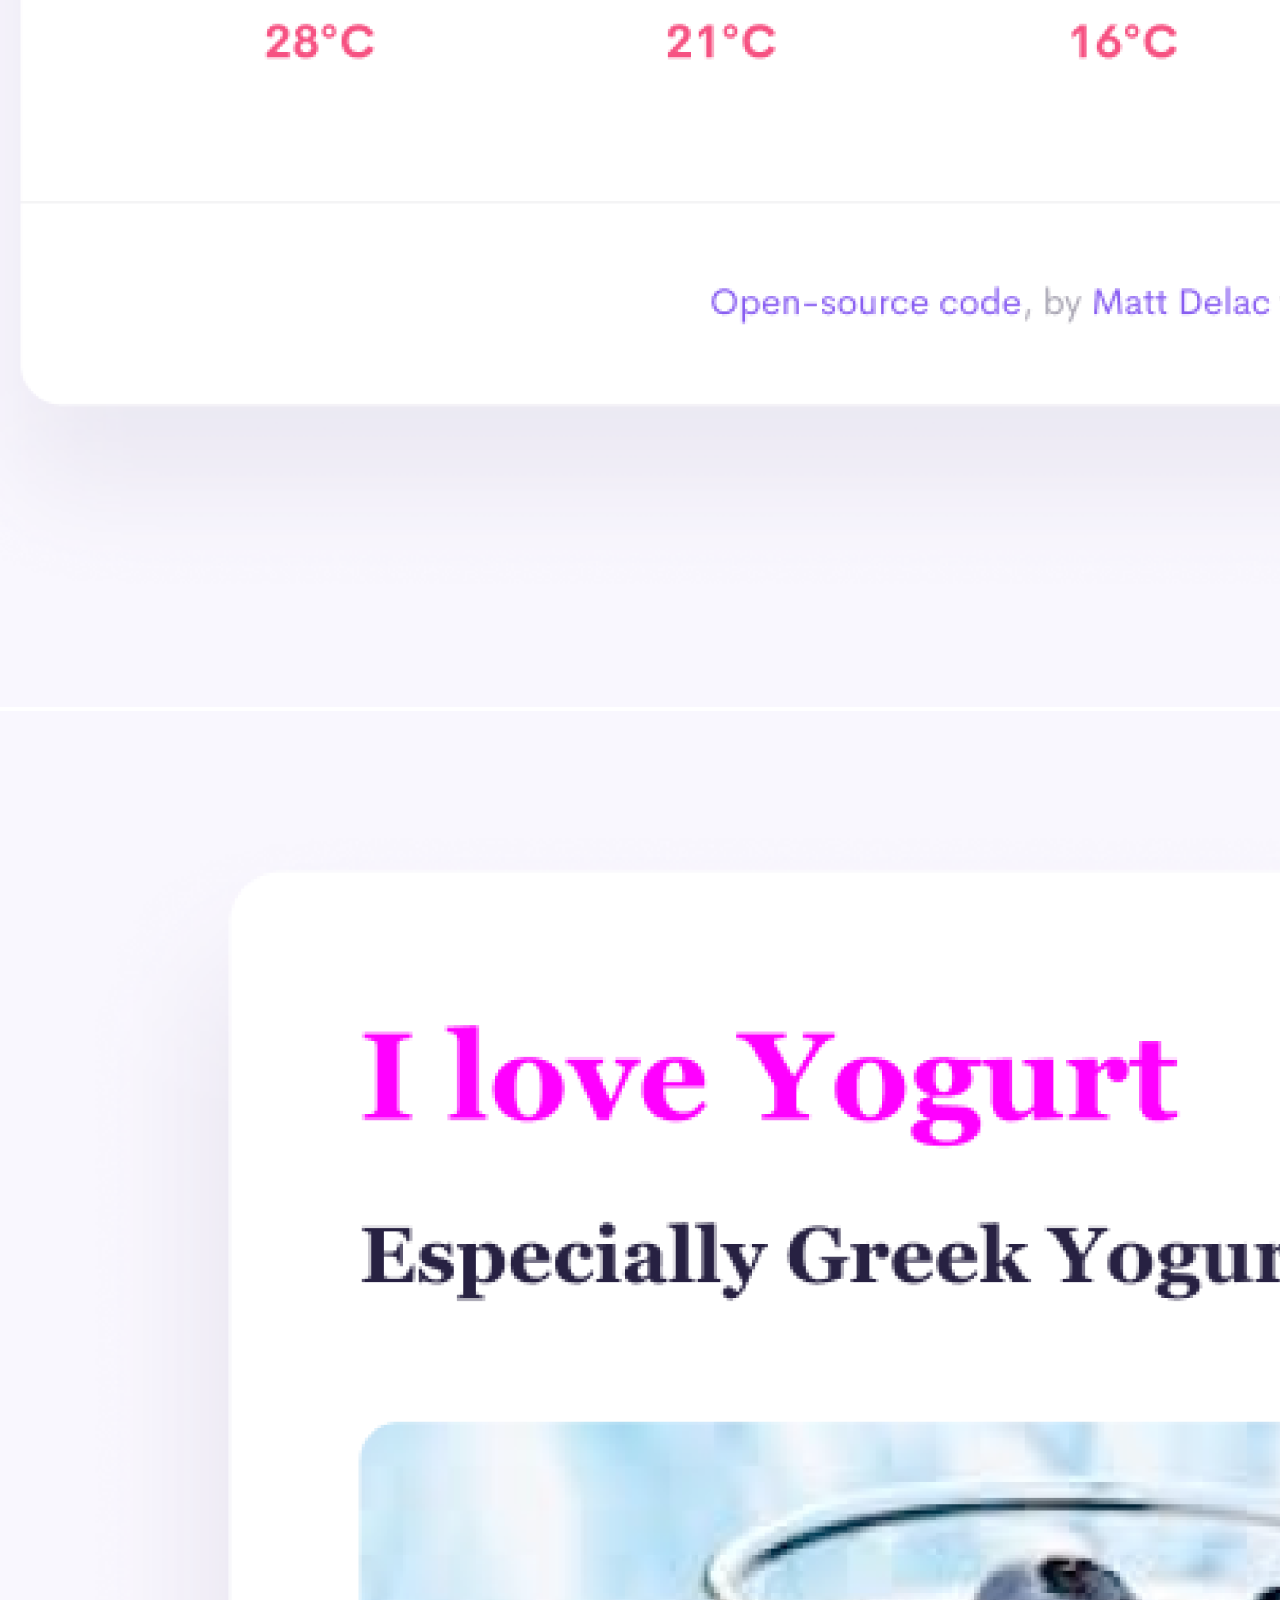
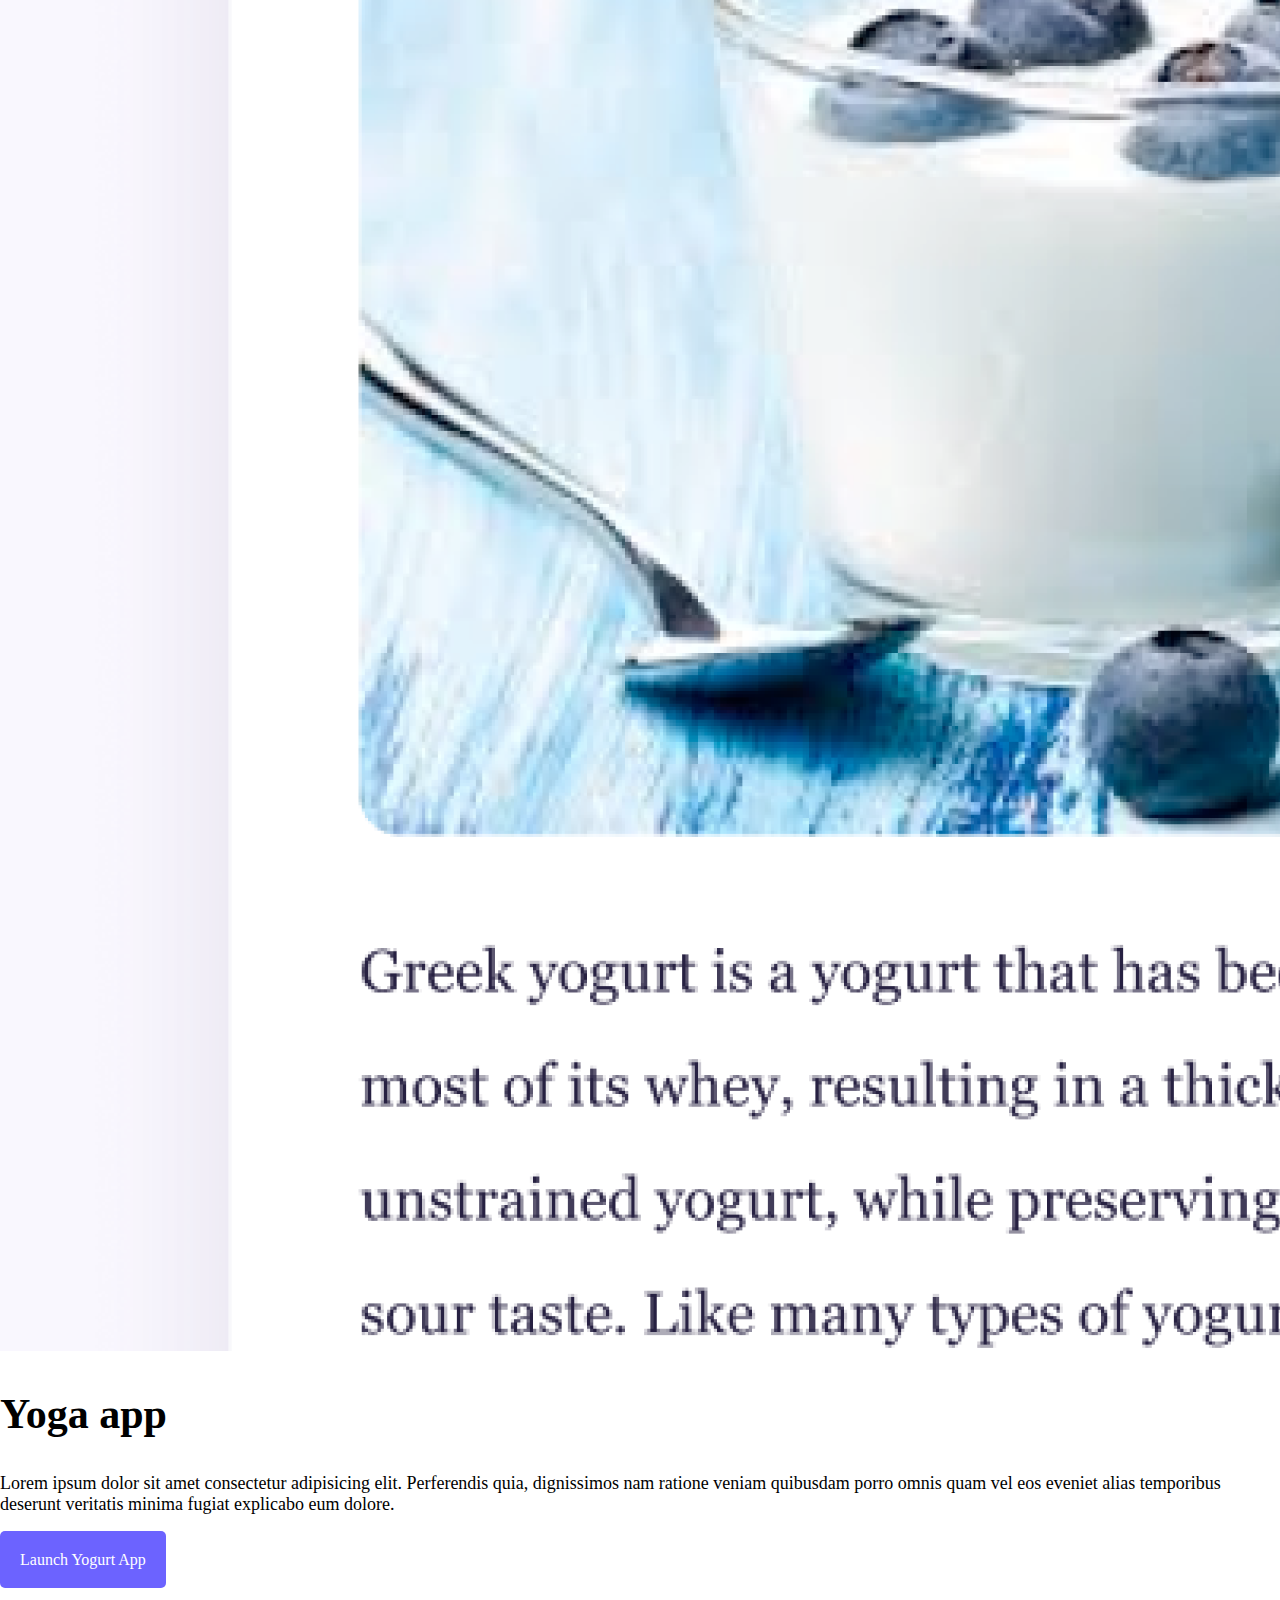
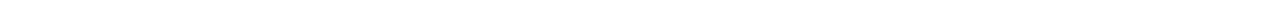
==== commit 9ece6fd6: "Styled website- CSS" ====
--- a/index.html
+++ b/index.html
@@ -42,44 +42,49 @@
     <h1>Lior Rozen</h1>
     <h3>Front-End Developer based in California</h3>
     </div>
-    <div class="links d-flex justify-content-evenly">
-    <a href="/about.html">Contact Me</a>
-    <a href="/about.html">About Me</a>
+    <div class="links d-flex justify-content-center">
+    <a href="/about.html" title="Contact link" class=" nav-link-contact">Contact Me</a>
+    <a href="/about.html" title="About Page link" class="nav-link-about">About Me</a>
     </div>
   </div>
   <div class="container">
     <div class="row mt-5">
       <div class="col-sm-6">
-        <img src="/images/yoga.png" alt="Yoga Project Photo" class="img-fluid">
+        <img src="/images/yoga.png" alt="Yoga Project Photo" class=" home-image img-fluid">
       </div>
       <div class="col-sm-6">
-        <h2>Yoga app</h2>
-        <p>Lorem ipsum dolor sit amet consectetur adipisicing elit. Perferendis quia, dignissimos nam ratione veniam quibusdam
+        <h2 class="home-h2">Yoga app</h2>
+        <p class="home-paragraphs">Lorem ipsum dolor sit amet consectetur adipisicing elit. Perferendis quia, dignissimos nam ratione veniam quibusdam
         porro omnis quam vel eos eveniet alias temporibus deserunt veritatis minima fugiat explicabo eum dolore.</p>
-        <a href="#" title="Yoga App Link">Launch Yoga App</a>
+        <br>
+        <a href="#" title="Yoga App Link" class="primary-link">Launch Yoga App</a>
       </div>
         <div class="row mt-5">
           <div class="col-sm-6">
-            <h2>Yoga app</h2>
-            <p>Lorem ipsum dolor sit amet consectetur adipisicing elit. Perferendis quia, dignissimos nam ratione veniam
+            <h2 class="home-h2">Yoga app</h2>
+            <p class="home-paragraphs">Lorem ipsum dolor sit amet consectetur adipisicing elit. Perferendis quia, dignissimos nam ratione veniam
               quibusdam
               porro omnis quam vel eos eveniet alias temporibus deserunt veritatis minima fugiat explicabo eum dolore.</p>
-            <a href="#" title="Weather App Link">Launch Weather App</a>
+              <br>
+            <a href="#" title="Weather App Link" class="primary-link">Launch Weather App</a>
           </div>
             <div class="col-sm-6">
-              <img src="/images/weather.png" alt="Weather Project Photo" class="img-fluid">
+              <img src="/images/weather.png" alt="Weather Project Photo" class="home-image img-fluid">
             </div>
     </div>
     <div class="row mt-5">
       <div class="col-sm-6">
-        <img src="/images/yogurt.png" alt="Yogurt Project Photo" class="img-fluid">
+        <img src="/images/yogurt.png" alt="Yogurt Project Photo" class="home-image img-fluid">
       </div>
       <div class="col-sm-6">
-        <h2>Yoga app</h2>
-        <p>Lorem ipsum dolor sit amet consectetur adipisicing elit. Perferendis quia, dignissimos nam ratione veniam
+        <h2 class="home-h2">Yoga app</h2>
+        <p class="home-paragraphs">Lorem ipsum dolor sit amet consectetur adipisicing elit. Perferendis quia, dignissimos nam ratione veniam
           quibusdam
           porro omnis quam vel eos eveniet alias temporibus deserunt veritatis minima fugiat explicabo eum dolore.</p>
-        <a href="#" title="Yogurt App Link">Launch Yogurt App</a>
+          <br>
+        <a href="#" title="Yogurt App Link" class="primary-link">Launch Yogurt App</a>
       </div>
+      </div>
+    </div>
 </body>
 </html>--- a/src/style.css
+++ b/src/style.css
@@ -1,20 +1,87 @@
-.home-headings, .about-headings {
+body {
+  margin: 50px auto;
+}
+
+:root {
+  --primary-color: #6c63ff;
+  --box-shadow: 10px 10px 10px rgba(0, 0, 0, 0.3);
+}
+
+.home-headings,
+.about-headings {
   margin-top: 80px;
 }
 
-h1{
+h1 {
   font-size: 90px;
 }
 
-h2{
+h2 {
   font-size: 42px;
 }
 
-h3{
+h3 {
   font-size: 24px;
-  color:grey;
+  color: grey;
 }
 
-.about-paragraph{
+.about-paragraph {
   font-size: 18px;
-}+}
+.links {
+  margin: 30px;
+}
+
+.nav-link-about {
+  color: var(--primary-color);
+  border: 1px solid #6c63ff;
+  border-radius: 5px;
+  text-decoration: none;
+  padding: 20px;
+}
+
+.nav-link-contact {
+  background-color: var(--primary-color);
+  border-radius: 5px;
+  color: white;
+  text-decoration: none;
+  padding: 20px;
+}
+
+.primary-link {
+  background-color: var(--primary-color);
+  border-radius: 5px;
+  color: white;
+  text-decoration: none;
+  padding: 20px;
+}
+
+.secondary-link {
+  color: var(--primary-color);
+  border: 1px solid #6c63ff;
+  border-radius: 5px;
+  text-decoration: none;
+  padding: 20px;
+}
+.links a{
+  margin: 20px;
+}
+
+.home-paragraphs {
+  font-size: 18px;
+}
+
+@media (max-width: 576px) {
+  .home-image {
+    display: none;
+  }
+  .home-h2,
+  .home-paragraphs {
+    text-align: center;
+  }
+  .primary-link {
+    display: block;
+    text-align: center;
+    margin: auto;
+  }
+}
